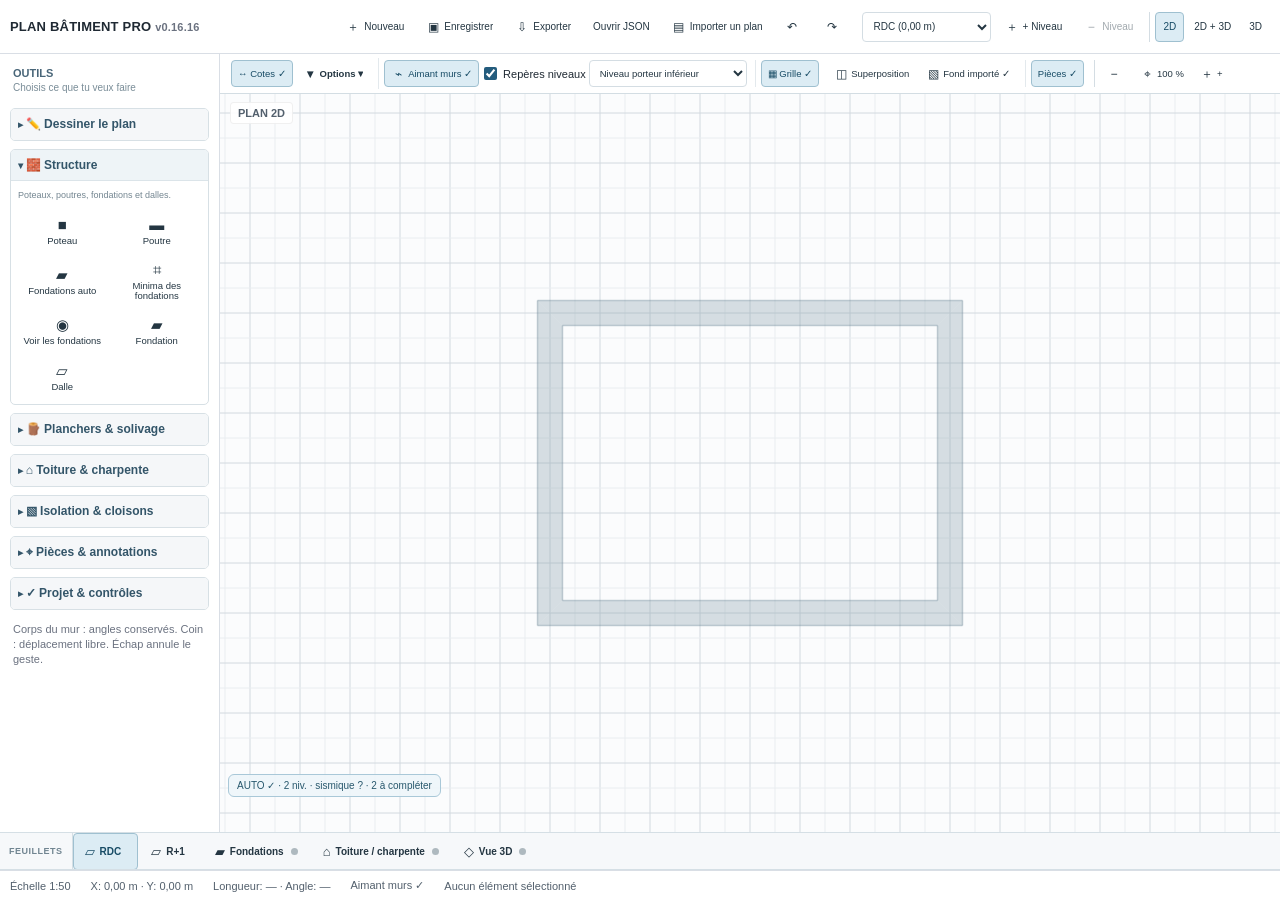
==== index.html @ 80580948 "v0.16.16 : forcer le chargement du correctif anti-plantage" ====
<!doctype html>
<html lang="fr">
<head><meta charset="utf-8"><meta name="viewport" content="width=device-width,initial-scale=1,viewport-fit=cover"><title>Plan Bâtiment Pro — v0.16.16</title>
<style>html,body{height:100%;margin:0;overflow:hidden;background:#eef1f4;font-family:system-ui,sans-serif}iframe{border:0;width:100%;height:100%;display:block}#loading{position:fixed;inset:0;display:grid;place-content:center;gap:12px;background:#eef1f4;color:#294658;text-align:center;padding:20px}#loading[hidden]{display:none}a{color:#245c7d}</style></head>
<body><iframe id="editor" title="Éditeur Plan Bâtiment Pro"></iframe><div id="loading"><strong>Plan Bâtiment Pro</strong><span id="message">Ouverture de l’éditeur…</span><a href="engine-v05.html">Ouvrir la version précédente</a></div>
<script>
(async()=>{
  const frame=document.getElementById('editor'),status=document.getElementById('loading');
  try{
    const response=await fetch('engine-v05.html',{cache:'no-cache'});
    if(!response.ok)throw new Error('Chargement de l’éditeur impossible.');
    let html=await response.text();
    if(!html.includes('window.planApp'))throw new Error('Le fichier de l’éditeur est incomplet.');
    // Install the two v0.16.16 magnet hooks in the preserved v0.5 editor.
    // The production storage key stays "planBatimentPro", not the local-test key.
    const patches=[
      ['function snapPoint(p){','function snapPoint(p){ if(window.PBPMagnet) return window.PBPMagnet.snap(p,{start:app.drawingStart});'],
      ['const now=app.renderer2d.screenToWorld(screen);',`let now=app.renderer2d.screenToWorld(screen);
    if(window.PBPMagnet && d.kind==="corner"){
      const base=d.end==="a"?d.originalA:d.originalB;
      const target=window.PBPMagnet.snap({x:base.x+now.x-d.start.x,y:base.y+now.y-d.start.y},{drag:d});
      now={x:d.start.x+target.x-base.x,y:d.start.y+target.y-base.y};
    }`]
    ];
    for(const [before,after] of patches){
      if(html.split(before).length!==2)throw new Error('Version du moteur incompatible avec les repères v0.16.16.');
      html=html.replace(before,after);
    }
    frame.addEventListener('load',()=>{
      const w=frame.contentWindow;
      if(w.PBPFoundationReady && w.PBPStructureReady && w.PBPGeometryReady && w.PBPBuildingReady && w.PBPPrecisionReady && w.PBPSolidReady && w.PBPJoistWizardReady && w.PBPJoistCoverageReady && w.PBPRims && w.PBPBuilding.rimExtensionInstalled && w.PBPRimUIReady && w.PBPDrawingReady && w.PBPArchitectDimensionsReady && w.PBPRoofReady && w.PBPRoofUIReady && w.PBPEnvelopeReady && w.PBPEnvelopeUIReady && w.PBPAutonomyReady && w.PBPSpacesReady && w.PBPBuilding.zoneSelectionInstalled && w.PBPRoof.zoneGroupsInstalled && w.PBPPlanImportReady && w.PBPRoofFormsReady && w.PBPRoofDetailReady && w.PBPProRoofReady && w.PBPWorkspaceReady && w.PBPLevelReferenceReady && w.PBPLevelAddReady && w.PBPOpeningFramingReady && w.PBPBlockingReady && w.PBPFloorDetailsReady && w.PBPLevelDeleteReady && w.PBPOfficeCommandsReady && w.PBPBlockingUIReady && w.PBPFloorDetailsUIReady && w.PBPMobileReady && w.PBPSheetsReady && w.PBPSheetsUIReady && w.PBPPerformanceReady){status.hidden=true;frame.focus();}
      else document.getElementById('message').textContent='Le module ne s’est pas chargé. Actualisez la page ou ouvrez la version précédente.';
    });
    const modules=['geometry-tools.js','geometry-ui.js','sheets-core.js','foundations-core.js','foundations-ui.js','structure-core.js','structure-ui.js','building-core.js','rim-core.js','building-ui.js','level-reference-core.js','snap-core.js','snap-ui.js','roof-core.js','envelope-core.js','envelope-ui.js','render3d-v10.js','joist-coverage.js','joist-wizard.js','rim-ui.js','drawing-options.js','architect-dimensions.js','autonomy-core.js','autonomy-ui.js','spaces-core.js','coverage-core.js','opening-framing-core.js','blocking-core.js','floor-detail-core.js','roof-forms.js','spaces-ui.js','roof-zones-ui.js','roof-detail-core.js','roof-detail-ui.js','plan-import-core.js','plan-import-ui.js','workspace-ui.js','level-add-ui.js','level-delete-ui.js','office-command-ui.js','blocking-ui.js','floor-detail-ui.js','mobile-ui.js','sheets-ui.js','performance-core.js'];
    const scripts=modules.map(name=>'<script src="'+name+'?v=0.16.16-fix1"><\/script>').join('');
    frame.srcdoc=html.replace('</body>',scripts+'</body>');
  }catch(error){document.getElementById('message').textContent=error.message;}
})();
</script></body></html>
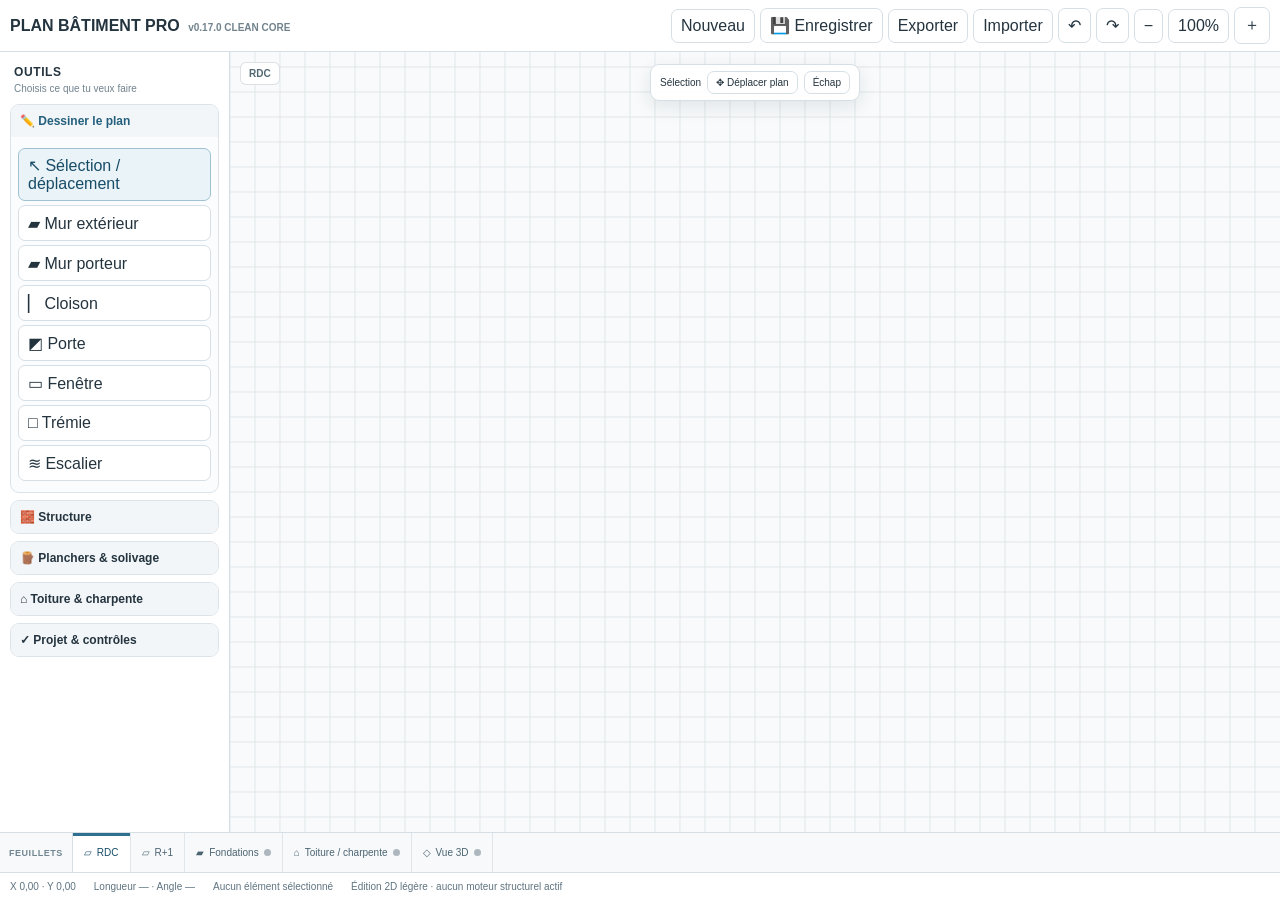
==== commit 2a533acd: "v0.17.0 Clean Core : basculer l’URL principale sur le nouveau moteur" ====
--- a/index.html
+++ b/index.html
@@ -1,39 +1,24 @@
 <!doctype html>
 <html lang="fr">
-<head><meta charset="utf-8"><meta name="viewport" content="width=device-width,initial-scale=1,viewport-fit=cover"><title>Plan Bâtiment Pro — v0.16.16</title>
-<style>html,body{height:100%;margin:0;overflow:hidden;background:#eef1f4;font-family:system-ui,sans-serif}iframe{border:0;width:100%;height:100%;display:block}#loading{position:fixed;inset:0;display:grid;place-content:center;gap:12px;background:#eef1f4;color:#294658;text-align:center;padding:20px}#loading[hidden]{display:none}a{color:#245c7d}</style></head>
-<body><iframe id="editor" title="Éditeur Plan Bâtiment Pro"></iframe><div id="loading"><strong>Plan Bâtiment Pro</strong><span id="message">Ouverture de l’éditeur…</span><a href="engine-v05.html">Ouvrir la version précédente</a></div>
+<head>
+<meta charset="utf-8">
+<meta name="viewport" content="width=device-width,initial-scale=1,viewport-fit=cover">
+<title>Plan Bâtiment Pro — v0.17.0 Clean Core</title>
+<style>
+html,body{height:100%;margin:0;overflow:hidden;background:#e9eef2;font-family:system-ui,sans-serif}
+iframe{border:0;width:100%;height:100%;display:block}
+#loading{position:fixed;inset:0;display:grid;place-content:center;gap:10px;text-align:center;color:#34596b;background:#e9eef2;padding:24px}
+#loading[hidden]{display:none}
+#loading a{color:#245c7d}
+</style>
+</head>
+<body>
+<iframe id="editor" title="Plan Bâtiment Pro v0.17.0 Clean Core" src="clean-v017.html?v=0.17.0"></iframe>
+<div id="loading"><strong>Plan Bâtiment Pro v0.17.0 Clean Core</strong><span>Chargement du nouveau moteur…</span><a href="legacy-v016.html">Ouvrir la v0.16.16 de secours</a></div>
 <script>
-(async()=>{
-  const frame=document.getElementById('editor'),status=document.getElementById('loading');
-  try{
-    const response=await fetch('engine-v05.html',{cache:'no-cache'});
-    if(!response.ok)throw new Error('Chargement de l’éditeur impossible.');
-    let html=await response.text();
-    if(!html.includes('window.planApp'))throw new Error('Le fichier de l’éditeur est incomplet.');
-    // Install the two v0.16.16 magnet hooks in the preserved v0.5 editor.
-    // The production storage key stays "planBatimentPro", not the local-test key.
-    const patches=[
-      ['function snapPoint(p){','function snapPoint(p){ if(window.PBPMagnet) return window.PBPMagnet.snap(p,{start:app.drawingStart});'],
-      ['const now=app.renderer2d.screenToWorld(screen);',`let now=app.renderer2d.screenToWorld(screen);
-    if(window.PBPMagnet && d.kind==="corner"){
-      const base=d.end==="a"?d.originalA:d.originalB;
-      const target=window.PBPMagnet.snap({x:base.x+now.x-d.start.x,y:base.y+now.y-d.start.y},{drag:d});
-      now={x:d.start.x+target.x-base.x,y:d.start.y+target.y-base.y};
-    }`]
-    ];
-    for(const [before,after] of patches){
-      if(html.split(before).length!==2)throw new Error('Version du moteur incompatible avec les repères v0.16.16.');
-      html=html.replace(before,after);
-    }
-    frame.addEventListener('load',()=>{
-      const w=frame.contentWindow;
-      if(w.PBPFoundationReady && w.PBPStructureReady && w.PBPGeometryReady && w.PBPBuildingReady && w.PBPPrecisionReady && w.PBPSolidReady && w.PBPJoistWizardReady && w.PBPJoistCoverageReady && w.PBPRims && w.PBPBuilding.rimExtensionInstalled && w.PBPRimUIReady && w.PBPDrawingReady && w.PBPArchitectDimensionsReady && w.PBPRoofReady && w.PBPRoofUIReady && w.PBPEnvelopeReady && w.PBPEnvelopeUIReady && w.PBPAutonomyReady && w.PBPSpacesReady && w.PBPBuilding.zoneSelectionInstalled && w.PBPRoof.zoneGroupsInstalled && w.PBPPlanImportReady && w.PBPRoofFormsReady && w.PBPRoofDetailReady && w.PBPProRoofReady && w.PBPWorkspaceReady && w.PBPLevelReferenceReady && w.PBPLevelAddReady && w.PBPOpeningFramingReady && w.PBPBlockingReady && w.PBPFloorDetailsReady && w.PBPLevelDeleteReady && w.PBPOfficeCommandsReady && w.PBPBlockingUIReady && w.PBPFloorDetailsUIReady && w.PBPMobileReady && w.PBPSheetsReady && w.PBPSheetsUIReady && w.PBPPerformanceReady){status.hidden=true;frame.focus();}
-      else document.getElementById('message').textContent='Le module ne s’est pas chargé. Actualisez la page ou ouvrez la version précédente.';
-    });
-    const modules=['geometry-tools.js','geometry-ui.js','sheets-core.js','foundations-core.js','foundations-ui.js','structure-core.js','structure-ui.js','building-core.js','rim-core.js','building-ui.js','level-reference-core.js','snap-core.js','snap-ui.js','roof-core.js','envelope-core.js','envelope-ui.js','render3d-v10.js','joist-coverage.js','joist-wizard.js','rim-ui.js','drawing-options.js','architect-dimensions.js','autonomy-core.js','autonomy-ui.js','spaces-core.js','coverage-core.js','opening-framing-core.js','blocking-core.js','floor-detail-core.js','roof-forms.js','spaces-ui.js','roof-zones-ui.js','roof-detail-core.js','roof-detail-ui.js','plan-import-core.js','plan-import-ui.js','workspace-ui.js','level-add-ui.js','level-delete-ui.js','office-command-ui.js','blocking-ui.js','floor-detail-ui.js','mobile-ui.js','sheets-ui.js','performance-core.js'];
-    const scripts=modules.map(name=>'<script src="'+name+'?v=0.16.16-fix1"><\/script>').join('');
-    frame.srcdoc=html.replace('</body>',scripts+'</body>');
-  }catch(error){document.getElementById('message').textContent=error.message;}
-})();
-</script></body></html>
+const frame=document.getElementById('editor'),loading=document.getElementById('loading');
+frame.addEventListener('load',()=>{loading.hidden=true;frame.focus();});
+setTimeout(()=>{if(!loading.hidden)loading.querySelector('span').textContent='Le chargement prend plus de temps que prévu. La v0.16.16 reste disponible ci-dessous.';},5000);
+</script>
+</body>
+</html>
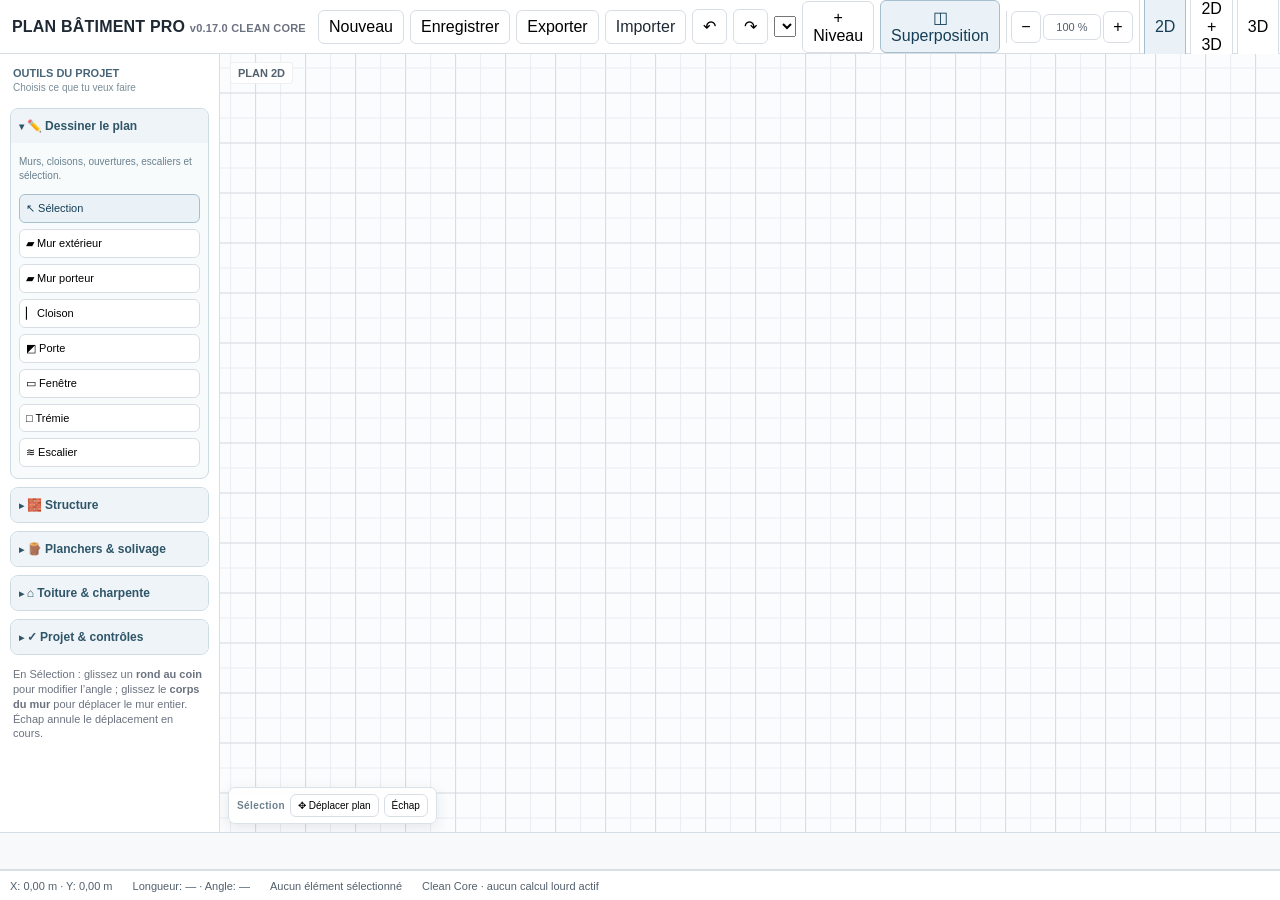
==== commit bc43f88e: "v0.17.0 : charger l’interface v0.16 sur Clean Core sans cache" ====
--- a/index.html
+++ b/index.html
@@ -13,7 +13,7 @@
 </style>
 </head>
 <body>
-<iframe id="editor" title="Plan Bâtiment Pro v0.17.0 Clean Core" src="clean-v017.html?v=0.17.0"></iframe>
+<iframe id="editor" title="Plan Bâtiment Pro v0.17.0 Clean Core" src="clean-v017.html?v=0.17.0-ui2"></iframe>
 <div id="loading"><strong>Plan Bâtiment Pro v0.17.0 Clean Core</strong><span>Chargement du nouveau moteur…</span><a href="legacy-v016.html">Ouvrir la v0.16.16 de secours</a></div>
 <script>
 const frame=document.getElementById('editor'),loading=document.getElementById('loading');
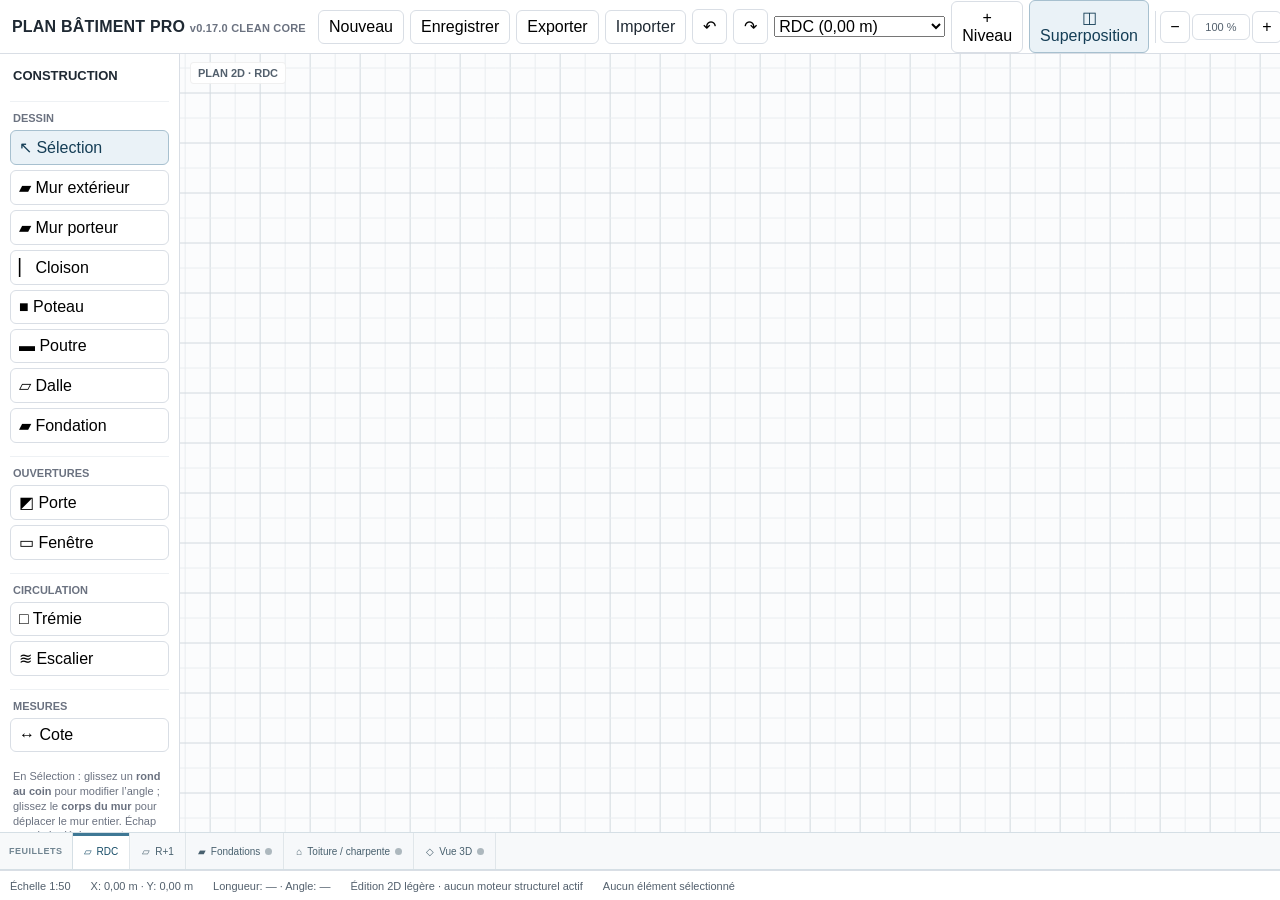
==== commit 9531a044: "v0.17.0 : publier la coque exacte v0.16 sur Clean Core" ====
--- a/index.html
+++ b/index.html
@@ -13,7 +13,7 @@
 </style>
 </head>
 <body>
-<iframe id="editor" title="Plan Bâtiment Pro v0.17.0 Clean Core" src="clean-v017.html?v=0.17.0-ui2"></iframe>
+<iframe id="editor" title="Plan Bâtiment Pro v0.17.0 Clean Core" src="clean-v017.html?v=0.17.0-exactshell2"></iframe>
 <div id="loading"><strong>Plan Bâtiment Pro v0.17.0 Clean Core</strong><span>Chargement du nouveau moteur…</span><a href="legacy-v016.html">Ouvrir la v0.16.16 de secours</a></div>
 <script>
 const frame=document.getElementById('editor'),loading=document.getElementById('loading');
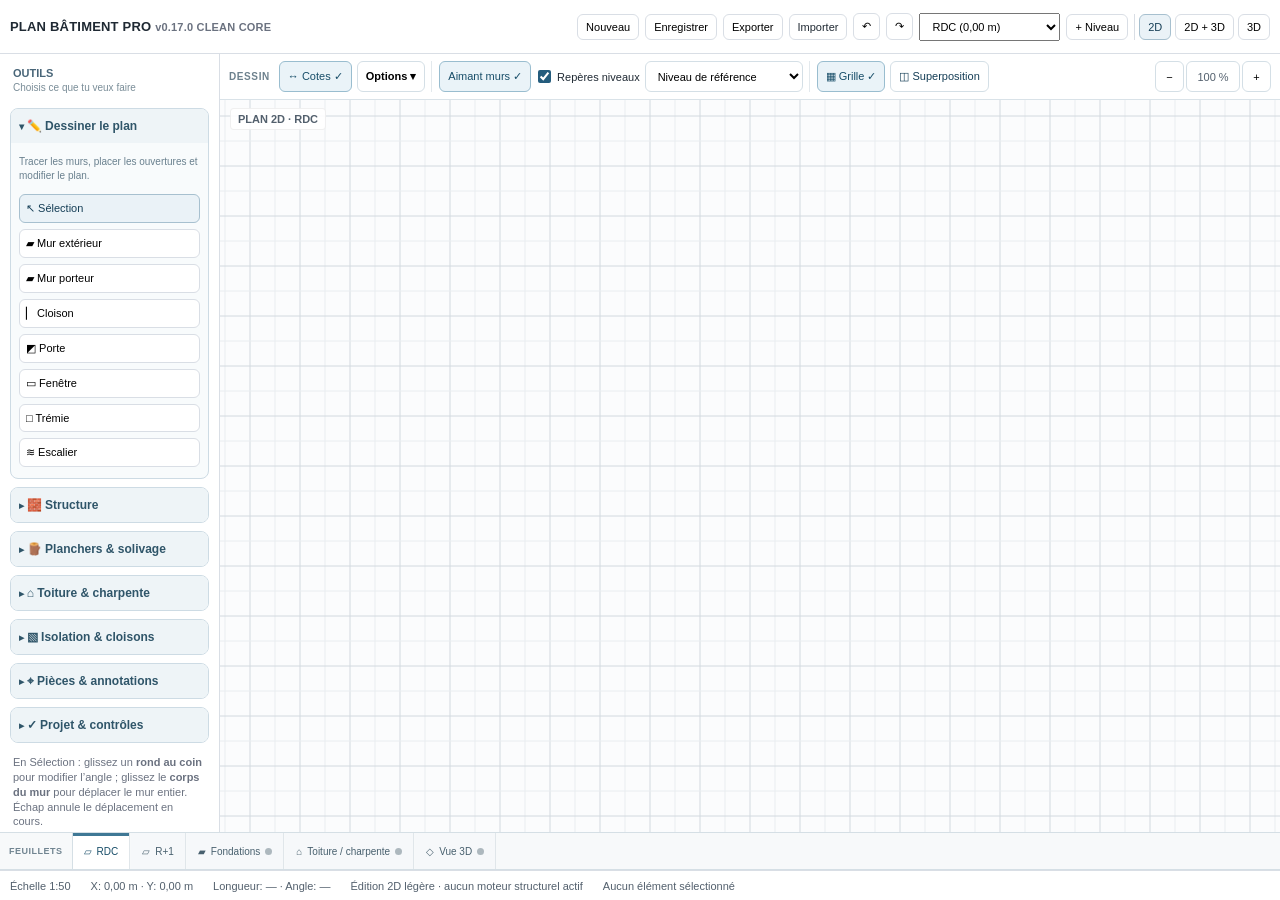
==== commit 7659d975: "v0.17.0 : publier barre options et solivage fix exactshell4" ====
--- a/index.html
+++ b/index.html
@@ -13,7 +13,7 @@
 </style>
 </head>
 <body>
-<iframe id="editor" title="Plan Bâtiment Pro v0.17.0 Clean Core" src="clean-v017.html?v=0.17.0-exactshell2"></iframe>
+<iframe id="editor" title="Plan Bâtiment Pro v0.17.0 Clean Core" src="clean-v017.html?v=0.17.0-exactshell4"></iframe>
 <div id="loading"><strong>Plan Bâtiment Pro v0.17.0 Clean Core</strong><span>Chargement du nouveau moteur…</span><a href="legacy-v016.html">Ouvrir la v0.16.16 de secours</a></div>
 <script>
 const frame=document.getElementById('editor'),loading=document.getElementById('loading');
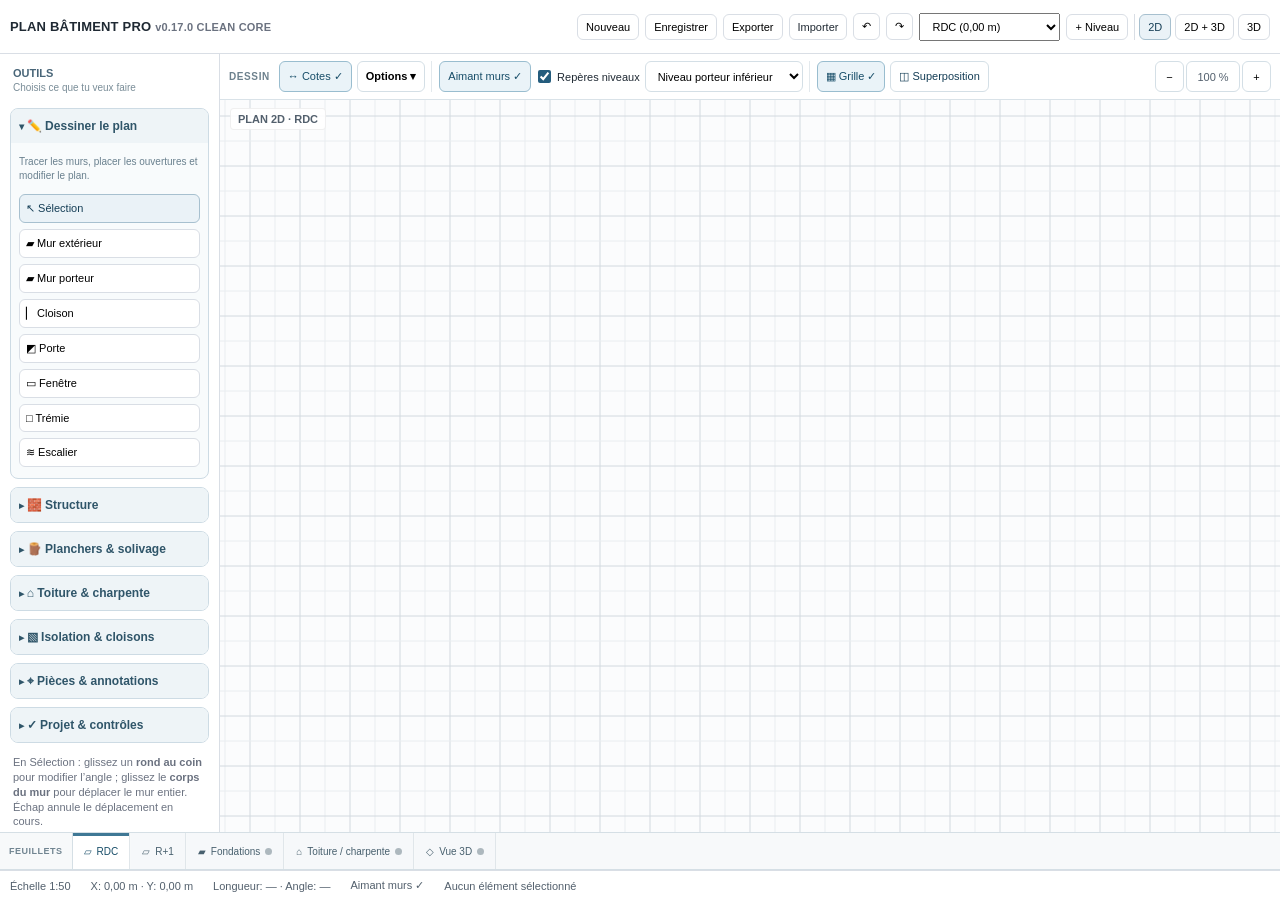
==== commit e0ad97db: "v0.17.0 : charger aimantation fix exactshell6" ====
--- a/index.html
+++ b/index.html
@@ -13,7 +13,7 @@
 </style>
 </head>
 <body>
-<iframe id="editor" title="Plan Bâtiment Pro v0.17.0 Clean Core" src="clean-v017.html?v=0.17.0-exactshell4"></iframe>
+<iframe id="editor" title="Plan Bâtiment Pro v0.17.0 Clean Core" src="clean-v017.html?v=0.17.0-exactshell6"></iframe>
 <div id="loading"><strong>Plan Bâtiment Pro v0.17.0 Clean Core</strong><span>Chargement du nouveau moteur…</span><a href="legacy-v016.html">Ouvrir la v0.16.16 de secours</a></div>
 <script>
 const frame=document.getElementById('editor'),loading=document.getElementById('loading');
